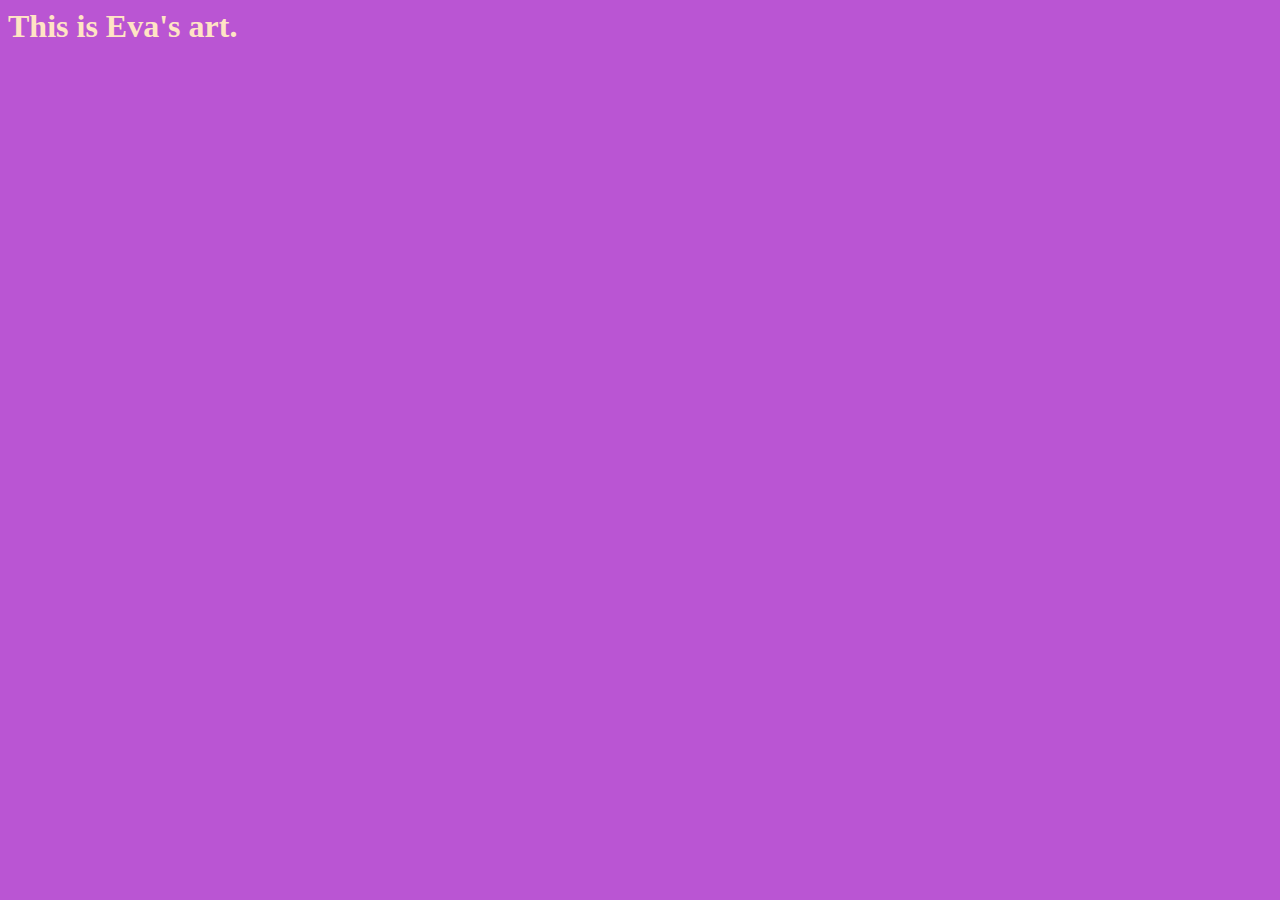
==== Eva's Art.html @ 10c53b8d "Create Eva's Art.html" ====
<html style="background-color:MediumOrchid;">
    <head>
    <title>Eva's Art</title>
    </head>
    <body>
    <header>
        <h1 style="color:Bisque;">This is Eva's art.</h1>
    </header>
    <main>

    </main>
    <footer>

    </footer>        
    </body>
</html>
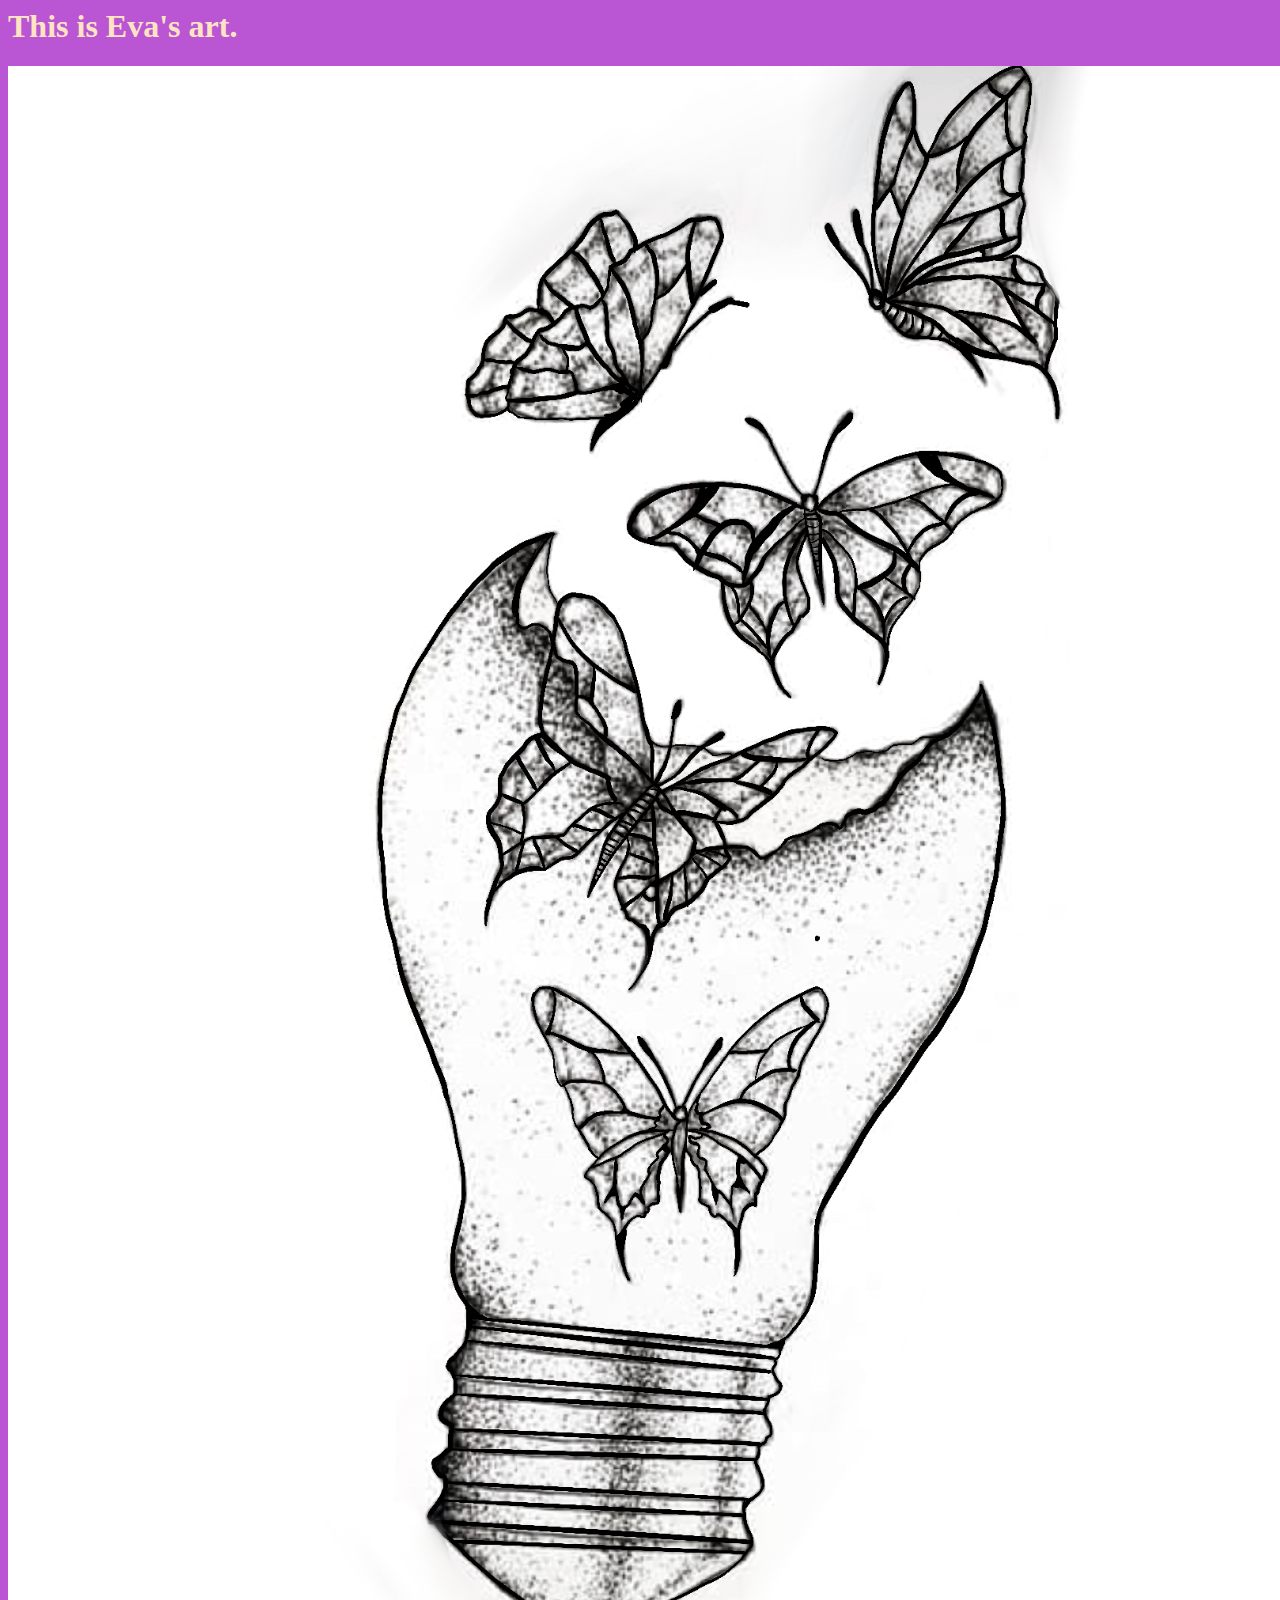
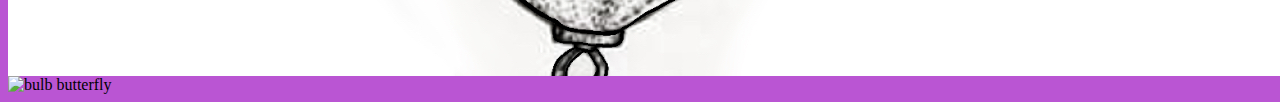
==== commit 43a456c1: "images added" ====
--- a/Eva's Art.html
+++ b/Eva's Art.html
@@ -7,7 +7,8 @@
         <h1 style="color:Bisque;">This is Eva's art.</h1>
     </header>
     <main>
-
+        <img src="IMG_0085.jpg" alt="bulb butterfly">
+        <img src="IMG_0180.heic" alt="bulb butterfly">
     </main>
     <footer>
 
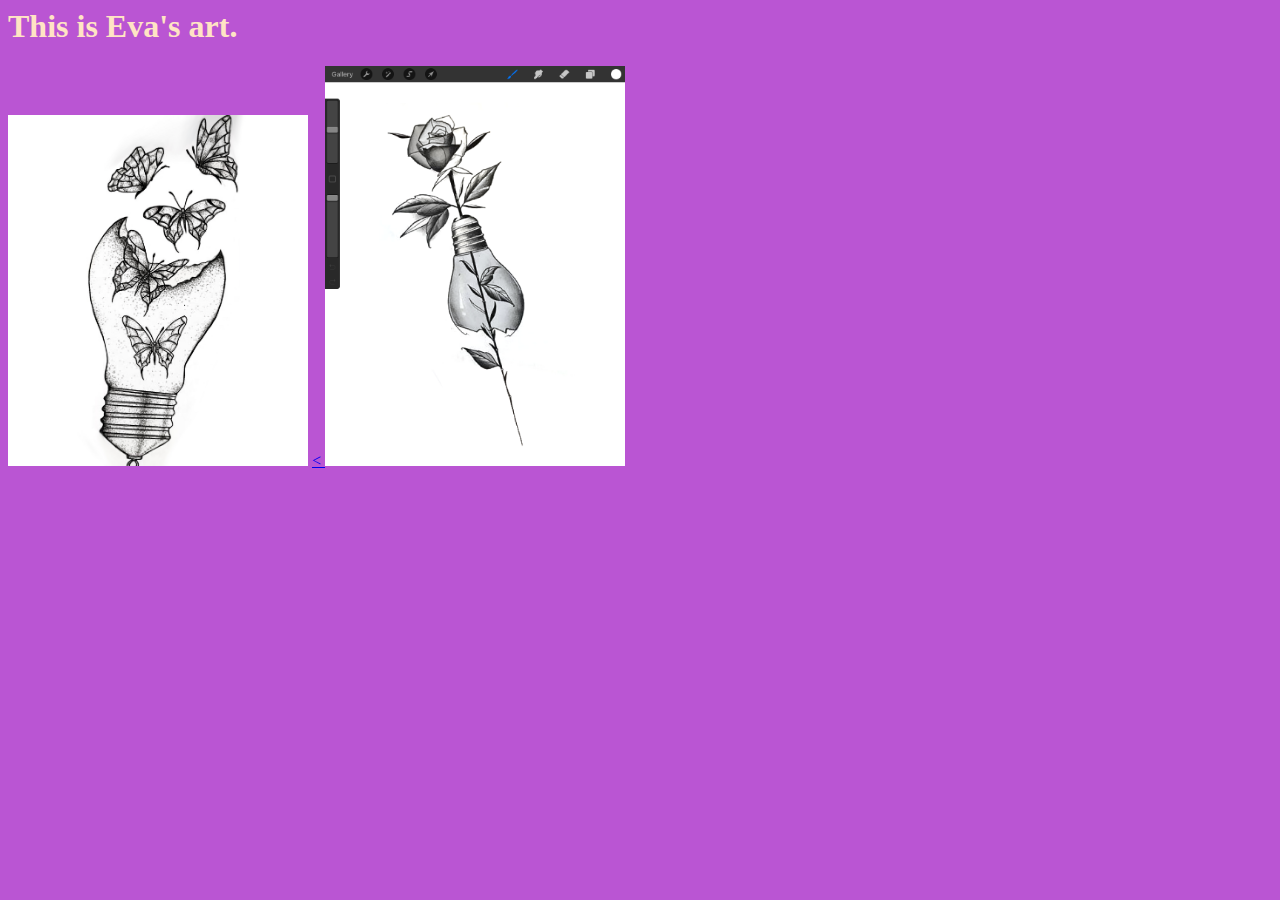
==== commit 086e0f76: "Update Eva's Art.html" ====
--- a/Eva's Art.html
+++ b/Eva's Art.html
@@ -7,8 +7,10 @@
         <h1 style="color:Bisque;">This is Eva's art.</h1>
     </header>
     <main>
-        <img src="IMG_0085.jpg" alt="bulb butterfly">
-        <img src="IMG_0180.heic" alt="bulb butterfly">
+        <a href="IMG_0085.jpg">
+        <img width="300" src="IMG_0085.jpg" alt="bulb butterfly"></a>
+        <a  href="img_0181.PNG">  <
+        <img width="300" src="IMG_0181.PNG" alt="bulb Rose"></a>
     </main>
     <footer>
 
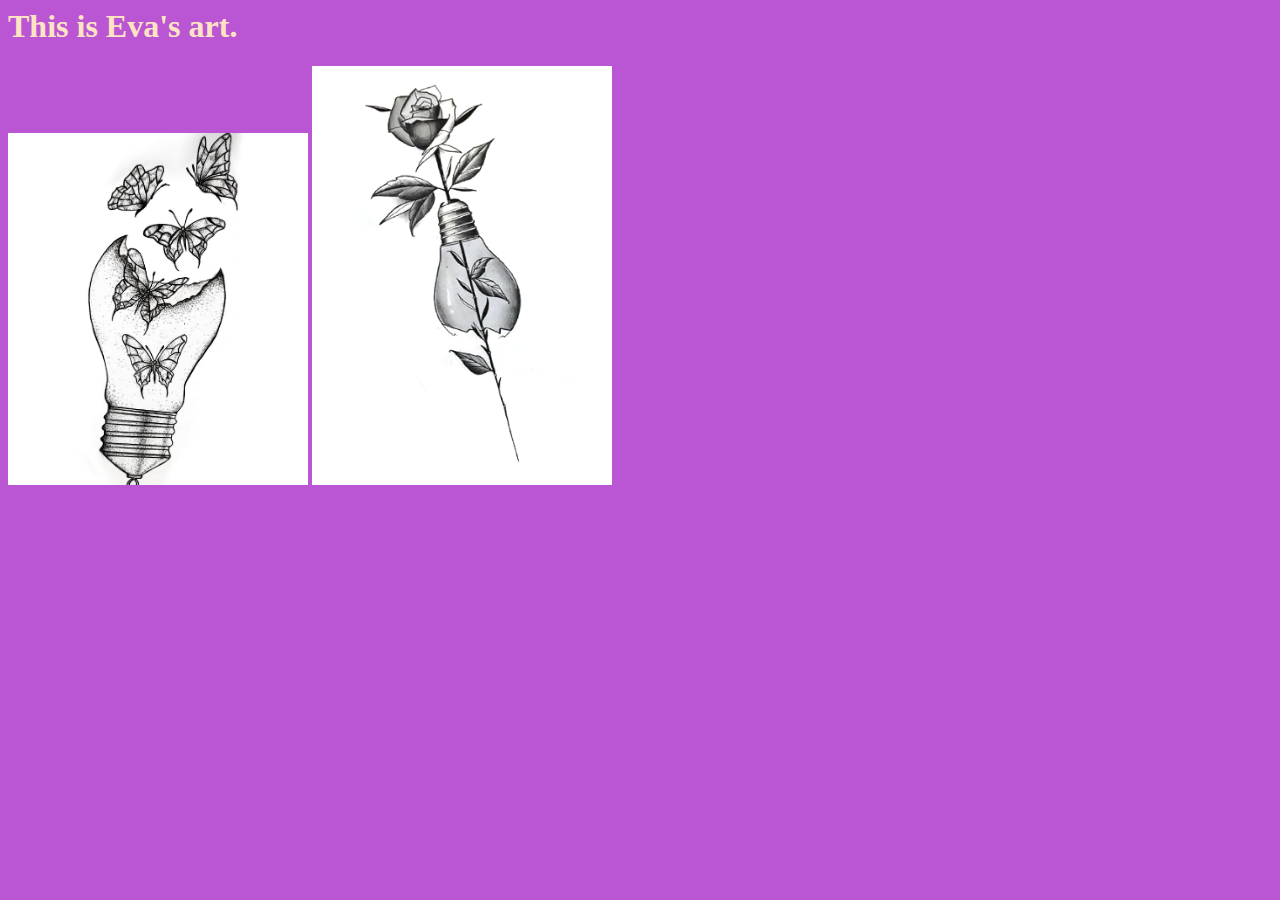
==== commit 779cd198: "img update" ====
--- a/Eva's Art.html
+++ b/Eva's Art.html
@@ -9,7 +9,7 @@
     <main>
         <a href="IMG_0085.jpg">
         <img width="300" src="IMG_0085.jpg" alt="bulb butterfly"></a>
-        <a  href="img_0181.PNG">  <
+        <a  href="IMG_0181.PNG">  
         <img width="300" src="IMG_0181.PNG" alt="bulb Rose"></a>
     </main>
     <footer>
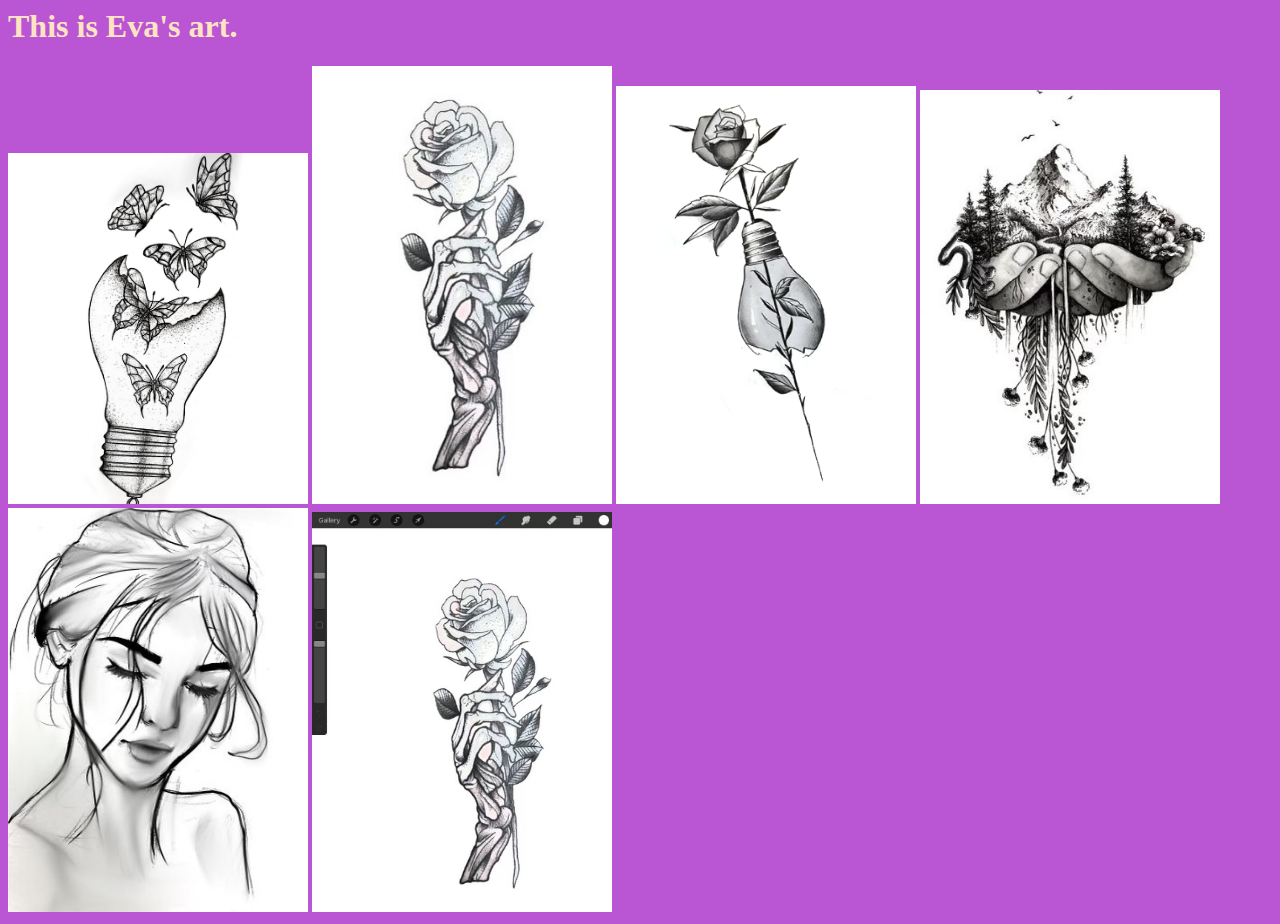
==== commit b4e49fca: "updated images" ====
--- a/Eva's Art.html
+++ b/Eva's Art.html
@@ -8,9 +8,24 @@
     </header>
     <main>
         <a href="IMG_0085.jpg">
-        <img width="300" src="IMG_0085.jpg" alt="bulb butterfly"></a>
+        <img width="300" src="IMG_0085.jpg" alt="Bulb butterfly"></a>
+
+        <a href="IMG_0180.jpg">
+        <img width="300" src="IMG_0180.jpg" alt="Bulb butterfly"></a>
+
         <a  href="IMG_0181.PNG">  
-        <img width="300" src="IMG_0181.PNG" alt="bulb Rose"></a>
+        <img width="300" src="IMG_0181.PNG" alt="Bulb Rose"></a>
+       
+        <a href="IMG_0183.jpg">
+        <img width="300" src="IMG_0183.jpg" alt="Bulb butterfly"></a>
+
+        <a href="IMG_0188.jpg">
+            <img width="300" src="IMG_0188.jpg" alt="Bulb butterfly"></a>
+
+        <a  href="IMG_0433.jpg">  
+        <img width="300" src="IMG_0433.jpg" alt="Bone Rose"></a>
+        
+         
     </main>
     <footer>
 
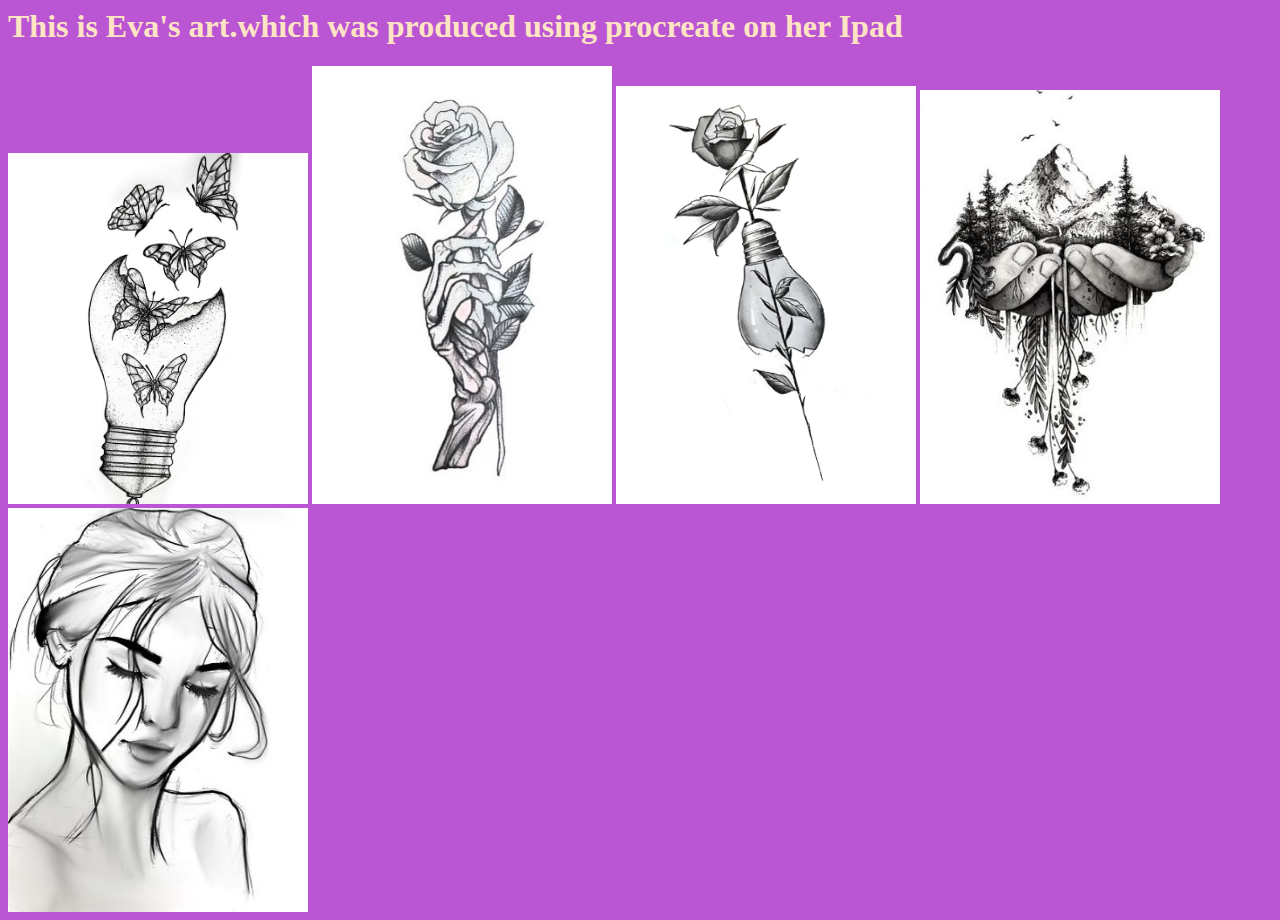
==== commit e6f27699: "image deleted" ====
--- a/Eva's Art.html
+++ b/Eva's Art.html
@@ -4,7 +4,7 @@
     </head>
     <body>
     <header>
-        <h1 style="color:Bisque;">This is Eva's art.</h1>
+        <h1 style="color:Bisque;">This is Eva's art.which was produced using procreate on her Ipad</h1>
     </header>
     <main>
         <a href="IMG_0085.jpg">
@@ -22,8 +22,7 @@
         <a href="IMG_0188.jpg">
             <img width="300" src="IMG_0188.jpg" alt="Bulb butterfly"></a>
 
-        <a  href="IMG_0433.jpg">  
-        <img width="300" src="IMG_0433.jpg" alt="Bone Rose"></a>
+    
         
          
     </main>
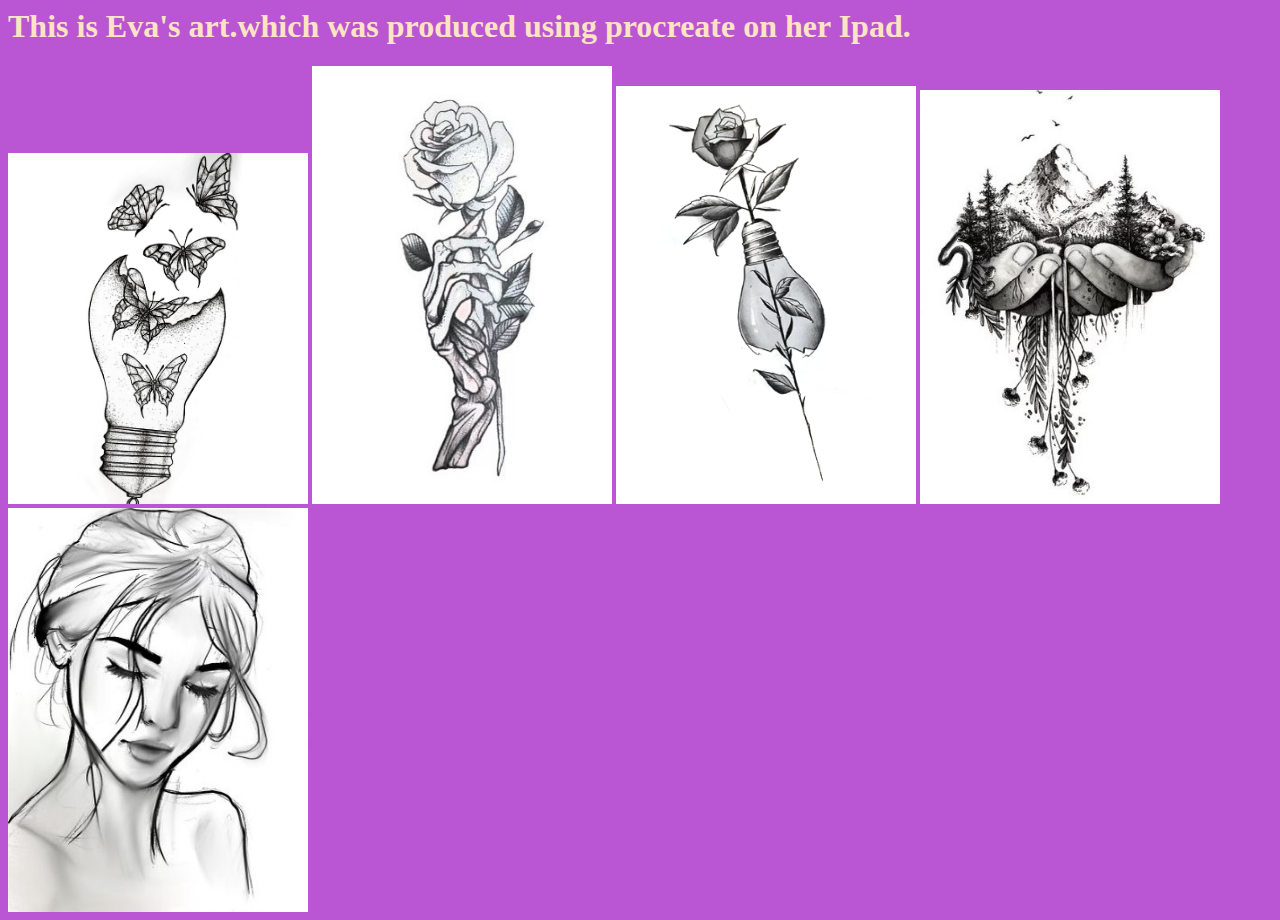
==== commit cc648191: "missing full stop." ====
--- a/Eva's Art.html
+++ b/Eva's Art.html
@@ -4,7 +4,7 @@
     </head>
     <body>
     <header>
-        <h1 style="color:Bisque;">This is Eva's art.which was produced using procreate on her Ipad</h1>
+        <h1 style="color:Bisque;">This is Eva's art.which was produced using procreate on her Ipad.</h1>
     </header>
     <main>
         <a href="IMG_0085.jpg">
